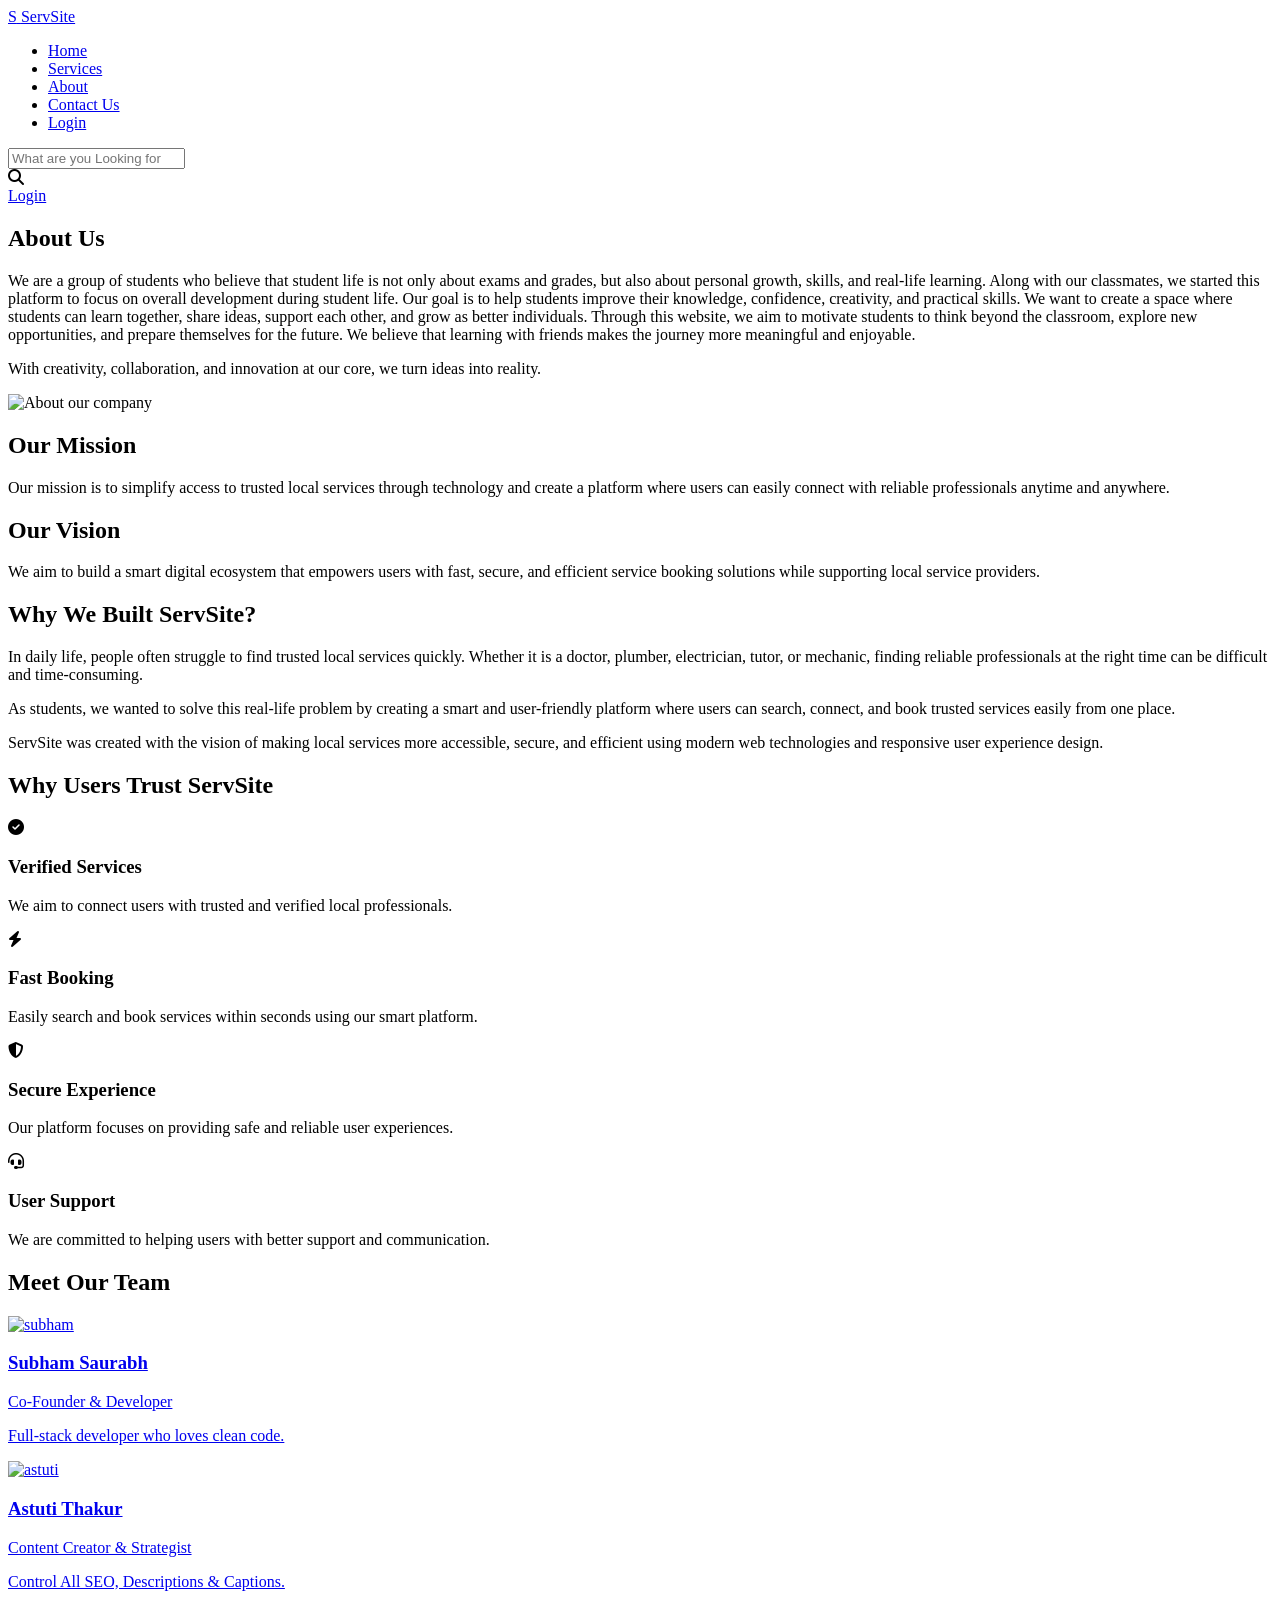
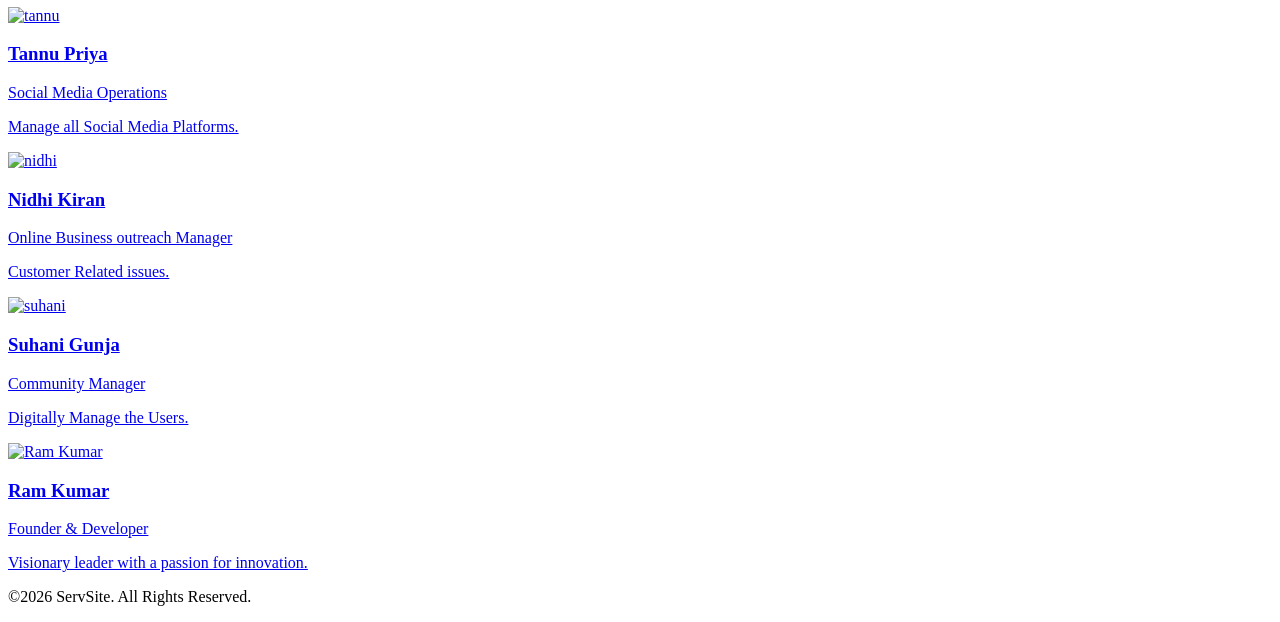
==== about.html @ d85c0b13 "Add files via upload our website and project for future!!" ====
<!doctype html>
<html lang="en">
  <head>
    <meta charset="UTF-8" />
    <meta name="viewport" content="width=device-width, initial-scale=1.0" />
    <title>About Us</title>
    <link
      rel="stylesheet"
      href="https://cdnjs.cloudflare.com/ajax/libs/font-awesome/6.5.1/css/all.min.css"
    />
    
    <link rel="shortcut icon" href="../images/TransparentLogo.png" type="image/x-icon">
    <link rel="stylesheet" href="../css/style.css" />
    <link rel="stylesheet" href="../css/about.css" />
  </head>
  <body>
    <!-- ================= NAVBAR ================= -->
    <header class="header">
      <nav class="navbar">
        <!-- Logo -->
        <a href="#" class="logo">
          <span class="logo-icon">S</span>
          <span>ServSite</span>
        </a>

        <!-- Nav Links -->
        <ul class="nav-links" id="navLinks">
          <li><a href="../HTML/index.html">Home</a></li>
          <li><a href="#services">Services</a></li>
          <li><a href="../HTML/about.html">About</a></li>
          <li><a href="#">Contact Us</a></li>

          <!-- Mobile Login -->
          <li class="mobile-login">
            <a href="../HTML/login.html" class="btn">Login</a>
          </li>
        </ul>

        <!-- SEARCH BOX -->
        <div class="search-container">
          <!-- Desktop Search -->
          <div class="search-box">
            <input
              type="text"
              id="searchInput"
              placeholder="What are you Looking for"
            />
            <div class="search-results" id="searchResults"></div>
          </div>

          <!-- Mobile Search Icon -->
          <div class="mobile-search" id="mobileSearch">
            <i class="fa-solid fa-magnifying-glass"></i>
          </div>
        </div>
        <!-- Login Button -->
        <a href="../HTML/login.html" class="btn desktop-btn"> Login </a>

        <!-- Hamburger -->
        <div class="hamburger" id="hamburger">
          <span></span>
          <span></span>
          <span></span>
        </div>
      </nav>
    </header>

    <!-- About Section -->
    <section class="about">
      <div class="about-container">
        <div class="about-text">
          <h1>About Us</h1>
          <p>
            We are a group of students who believe that student life is not only
            about exams and grades, but also about personal growth, skills, and
            real-life learning. Along with our classmates, we started this
            platform to focus on overall development during student life. Our
            goal is to help students improve their knowledge, confidence,
            creativity, and practical skills. We want to create a space where
            students can learn together, share ideas, support each other, and
            grow as better individuals. Through this website, we aim to motivate
            students to think beyond the classroom, explore new opportunities,
            and prepare themselves for the future. We believe that learning with
            friends makes the journey more meaningful and enjoyable.
          </p>
          <p>
            With creativity, collaboration, and innovation at our core, we turn
            ideas into reality.
          </p>
        </div>

        <div class="about-image">
          <img src="../images/logo.png" alt="About our company" />
        </div>
      </div>
    </section>

    <!-- ================= OUR MISSION ================= -->
    <section class="mission">
      <div class="mission-container">
        <div class="mission-card">
          <h2>Our Mission</h2>
          <p>
            Our mission is to simplify access to trusted local services through
            technology and create a platform where users can easily connect with
            reliable professionals anytime and anywhere.
          </p>
        </div>

        <div class="mission-card">
          <h2>Our Vision</h2>
          <p>
            We aim to build a smart digital ecosystem that empowers users with
            fast, secure, and efficient service booking solutions while
            supporting local service providers.
          </p>
        </div>
      </div>
    </section>

    <!-- ================= WHY WE BUILT THIS PROJECT ================= -->

    <section class="project-story">
      <div class="story-container">
        <div class="story-content">
          <h2>Why We Built ServSite?</h2>

          <p>
            In daily life, people often struggle to find trusted local services
            quickly. Whether it is a doctor, plumber, electrician, tutor, or
            mechanic, finding reliable professionals at the right time can be
            difficult and time-consuming.
          </p>

          <p>
            As students, we wanted to solve this real-life problem by creating a
            smart and user-friendly platform where users can search, connect,
            and book trusted services easily from one place.
          </p>

          <p>
            ServSite was created with the vision of making local services more
            accessible, secure, and efficient using modern web technologies and
            responsive user experience design.
          </p>
        </div>
      </div>
    </section>

    <!-- ================= TRUST PROMISE ================= -->
<section class="trust-section">
    <h2>
        Why Users Trust ServSite
    </h2>
    <div class="trust-container">
        <!-- CARD -->
        <div class="trust-card">
            <div class="trust-icon">
              <i class="fa-solid fa-circle-check"></i>
            </div>
            <h3>
                Verified Services
            </h3>
            <p>
                We aim to connect users
                with trusted and verified
                local professionals.
            </p>
        </div>
        <!-- CARD -->
        <div class="trust-card">
            <div class="trust-icon">
              <i class="fa-solid fa-bolt"></i>
            </div>
            <h3>
                Fast Booking
            </h3>
            <p>
                Easily search and book
                services within seconds
                using our smart platform.
            </p>
        </div>
        <!-- CARD -->
        <div class="trust-card">
            <div class="trust-icon">
              <i class="fa-solid fa-shield-halved"></i>
            </div>
            <h3>
                Secure Experience
            </h3>
            <p>
                Our platform focuses on
                providing safe and reliable
                user experiences.
            </p>
        </div>

        <!-- CARD -->
        <div class="trust-card">
            <div class="trust-icon">
              <i class="fa-solid fa-headset"></i>
            </div>
            <h3>
                User Support
            </h3>

            <p>
                We are committed to helping
                users with better support
                and communication.
            </p>
        </div>
    </div>
</section>

    <!-- Team Section -->
    <section class="team">
      <h2>Meet Our Team</h2>
      <div class="team-container">

        <a href="../Team/subham.html" class="team-link">
          <div class="team-member" >
            <img src="../images/subham_img.jpg" alt="subham" />
            <h3>Subham Saurabh</h3>
            <p class="role">Co-Founder & Developer</p>
            <p>Full-stack developer who loves clean code.</p>
          </div>
        </a>

        <!-- <div class="team-member">
                <img src="krishna.jpeg" alt="Team Member 3">
                <h3>Krishna Pandey</h3>
                <p class="role">UI/UX Designer</p>
                <p>Creative designer focused on user experience.</p>
        </div> -->

        <a href="../Team/astuti.html" class="team-link">
          <div class="team-member" >
            <img src="../images/ASTUTI_IMG.jpeg" alt="astuti" />
            <h3>Astuti Thakur</h3>
            <p class="role">Content Creator & Strategist</p>
            <p>Control All SEO, Descriptions & Captions.</p>
          </div>
        </a>

        <a href="../Team/tannu.html" class="team-link">
          <div class="team-member" >
            <img src="../images/tannu_imgg.jpg" alt="tannu" />
            <h3>Tannu Priya</h3>
            <p class="role">Social Media Operations</p>
            <p>Manage all Social Media Platforms.</p>
          </div>
        </a>
        
        <a href="../Team/nidhi.html" class="team-link">
          <div class="team-member">
            <img src="../images/NIDHI IMAGE.jpeg" alt="nidhi" />
            <h3>Nidhi Kiran</h3>
            <p class="role">Online Business outreach Manager</p>
            <p>Customer Related issues.</p>
          </div>
        </a>
        
        <a href="../Team/suhani.html" class="team-link">
          <div class="team-member" >
            <img src="../images/suhani.png" alt="suhani" />
            <h3>Suhani Gunja</h3>
            <p class="role">Community Manager</p>
            <p>Digitally Manage the Users.</p>
          </div>
        </a>
        
        <a href="../Team/ram.html" class="team-link">
          <div class="team-member">
            <img src="../images/ramupload.jpg" alt="Ram Kumar">
            <h3> Ram Kumar</h3>
            <p class="role">Founder & Developer</p>
            <p>Visionary leader with a passion for innovation.</p>
          </div>
        </a>
    
    </section>

    <!-- ================= FOOTER ================= -->
    <footer class="footer">
      <p>©2026 ServSite. All Rights Reserved.</p>
    </footer>
    <script src="../JavaScript/script.js"></script>
  </body>
</html>
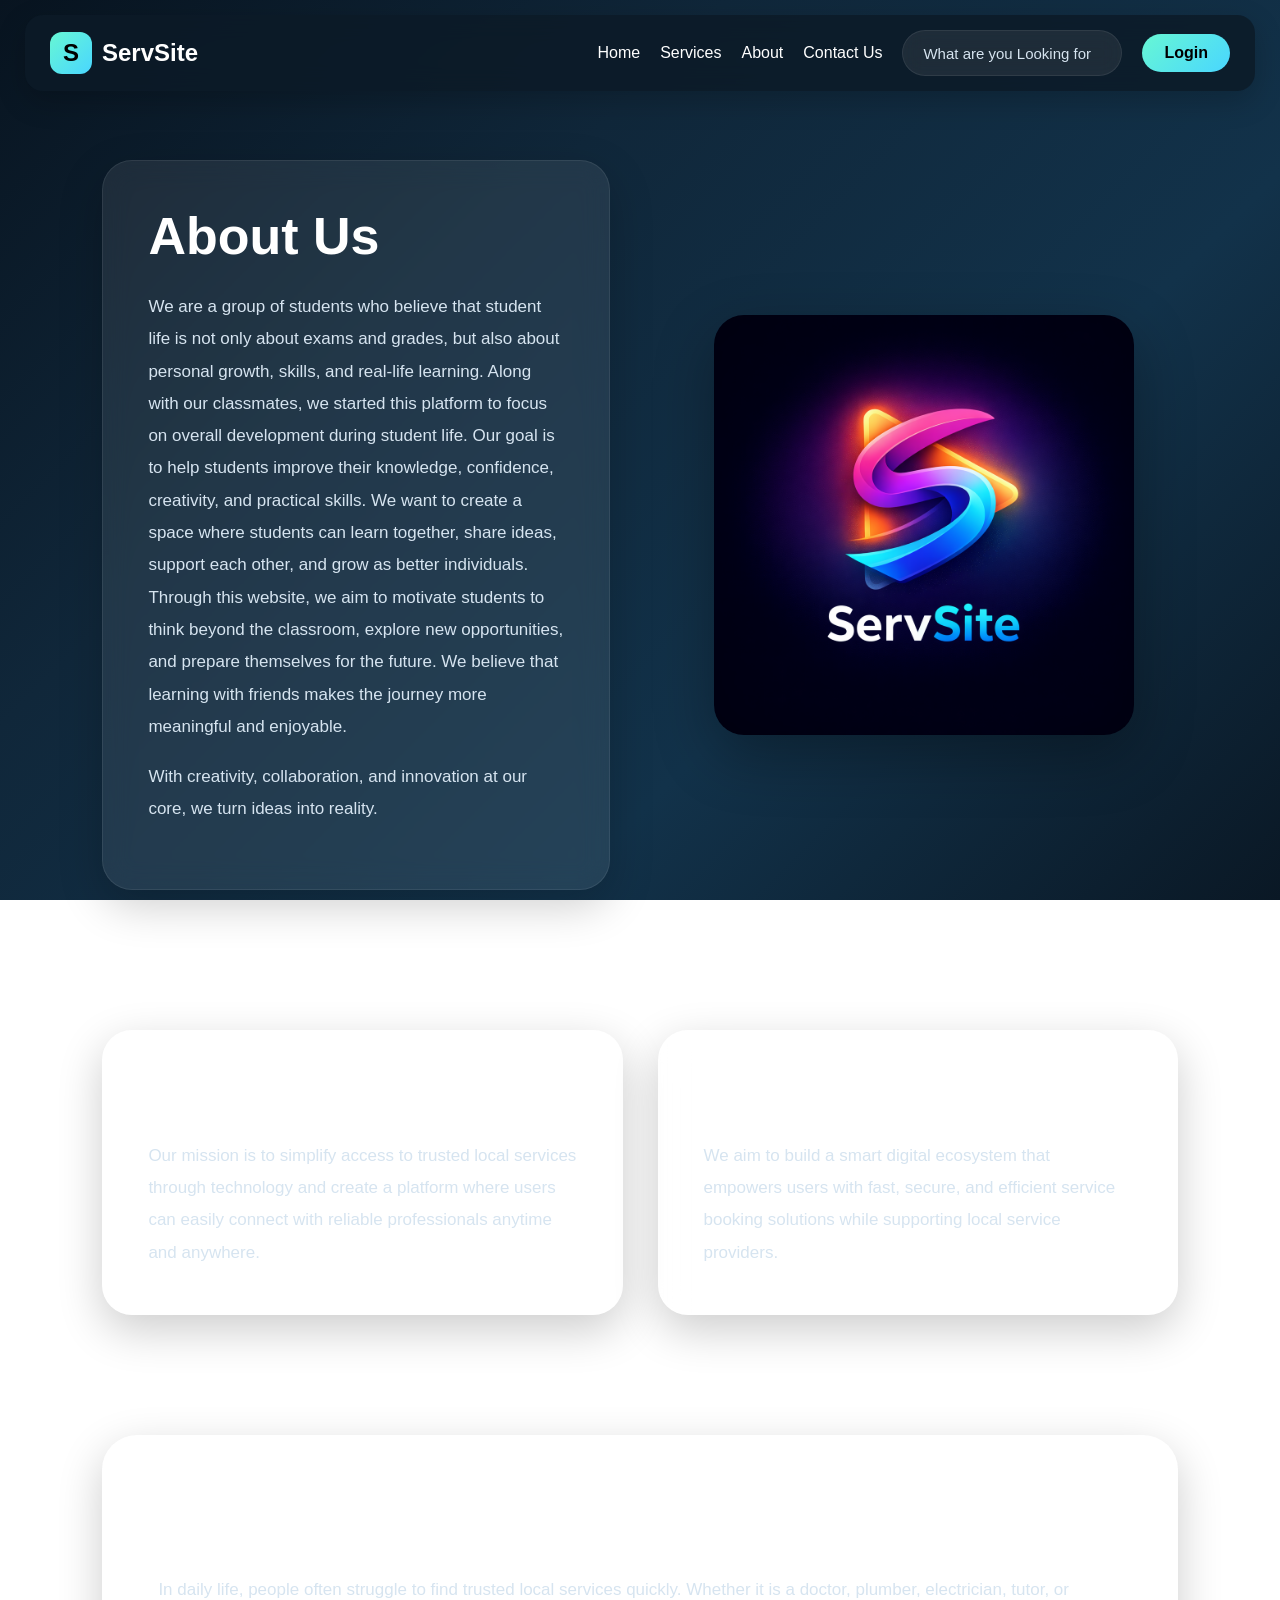
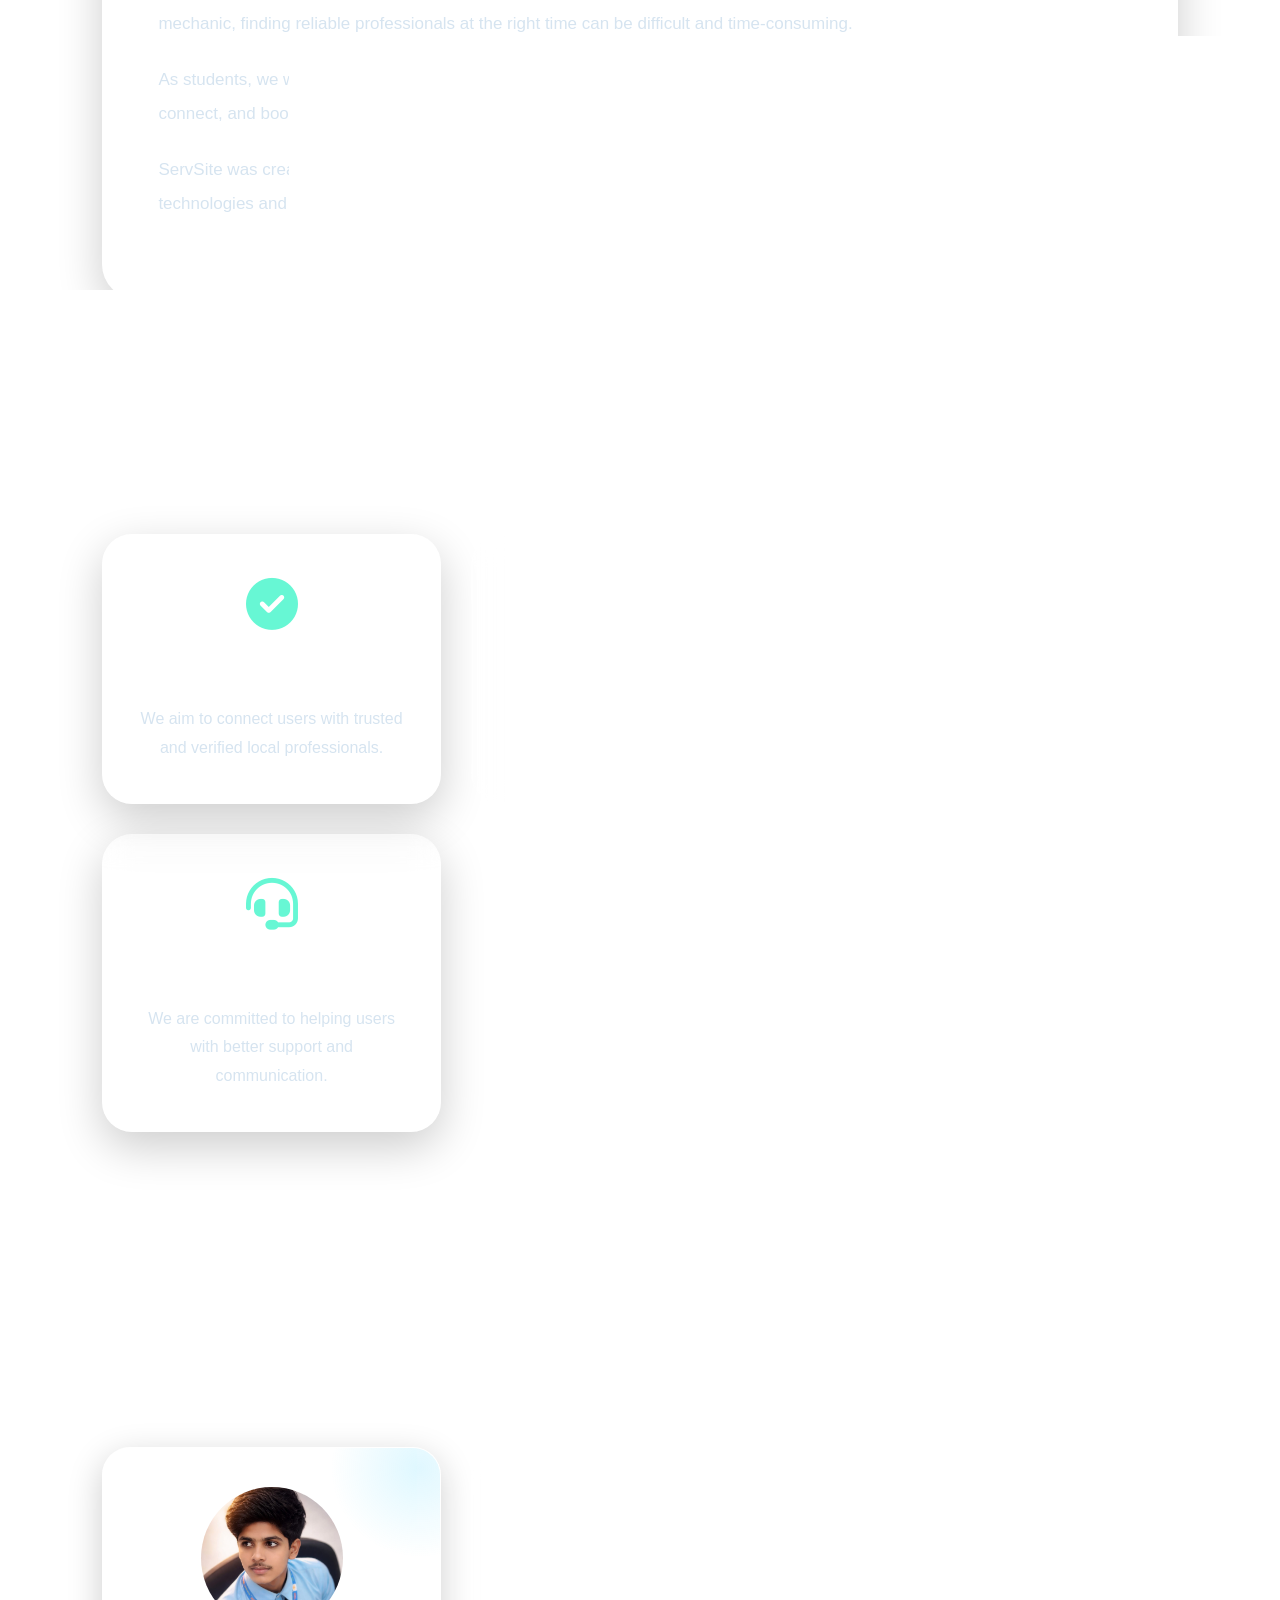
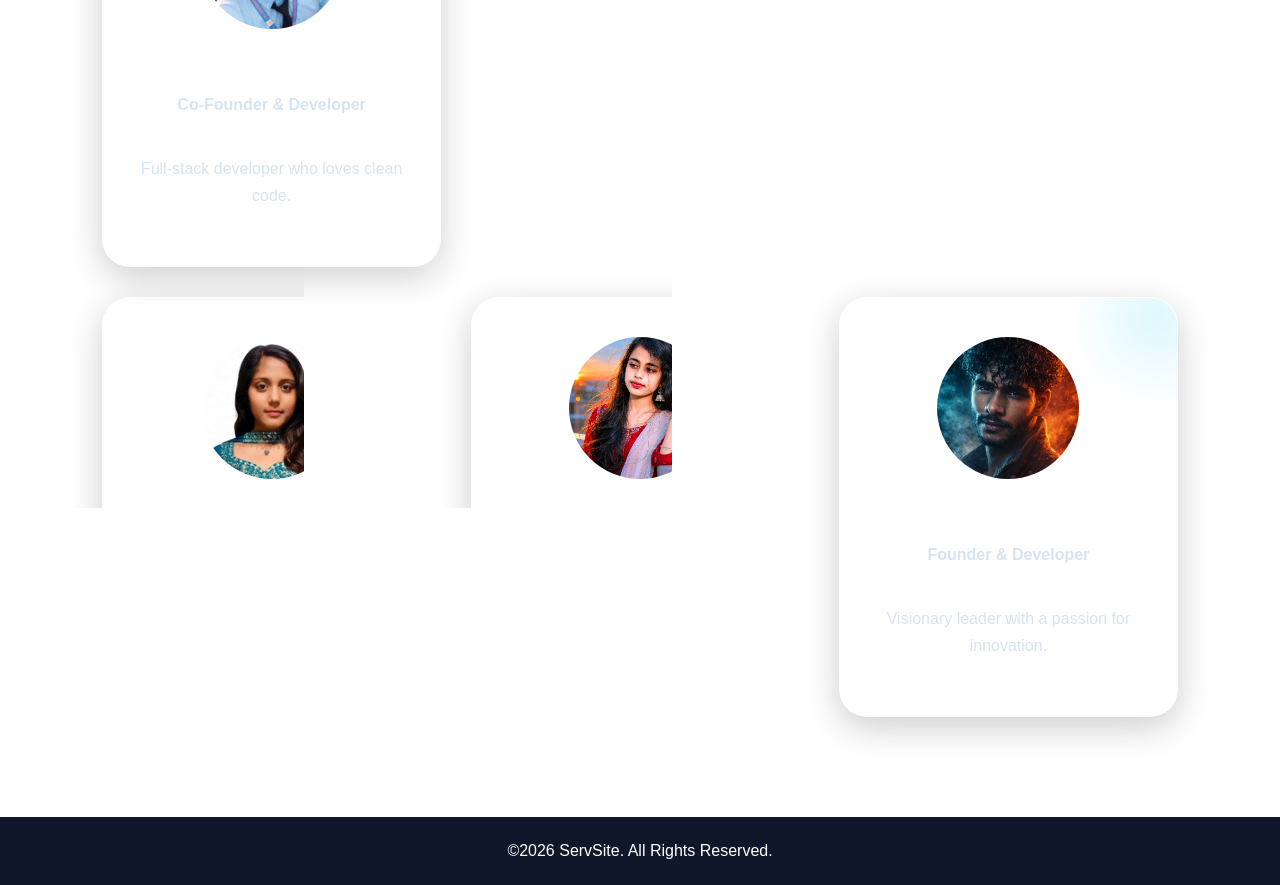
==== commit 27497ecf: "Refactor about.html for local resource links Updated links to local resources and improved HTML stru" ====
--- a/about.html
+++ b/about.html
@@ -10,8 +10,8 @@
     />
     
     <link rel="shortcut icon" href="../images/TransparentLogo.png" type="image/x-icon">
-    <link rel="stylesheet" href="../css/style.css" />
-    <link rel="stylesheet" href="../css/about.css" />
+    <link rel="stylesheet" href="style.css" />
+    <link rel="stylesheet" href="about.css" />
   </head>
   <body>
     <!-- ================= NAVBAR ================= -->
@@ -25,14 +25,14 @@
 
         <!-- Nav Links -->
         <ul class="nav-links" id="navLinks">
-          <li><a href="../HTML/index.html">Home</a></li>
+          <li><a href="index.html">Home</a></li>
           <li><a href="#services">Services</a></li>
-          <li><a href="../HTML/about.html">About</a></li>
+          <li><a href="about.html">About</a></li>
           <li><a href="#">Contact Us</a></li>
 
           <!-- Mobile Login -->
           <li class="mobile-login">
-            <a href="../HTML/login.html" class="btn">Login</a>
+            <a href="login.html" class="btn">Login</a>
           </li>
         </ul>
 
@@ -54,7 +54,7 @@
           </div>
         </div>
         <!-- Login Button -->
-        <a href="../HTML/login.html" class="btn desktop-btn"> Login </a>
+        <a href="login.html" class="btn desktop-btn"> Login </a>
 
         <!-- Hamburger -->
         <div class="hamburger" id="hamburger">
@@ -90,7 +90,7 @@
         </div>
 
         <div class="about-image">
-          <img src="../images/logo.png" alt="About our company" />
+          <img src="logo.png" alt="About our company" />
         </div>
       </div>
     </section>
@@ -219,9 +219,9 @@
       <h2>Meet Our Team</h2>
       <div class="team-container">
 
-        <a href="../Team/subham.html" class="team-link">
-          <div class="team-member" >
-            <img src="../images/subham_img.jpg" alt="subham" />
+        <a href="subham.html" class="team-link">
+          <div class="team-member" >
+            <img src="subham_img.jpg" alt="subham" />
             <h3>Subham Saurabh</h3>
             <p class="role">Co-Founder & Developer</p>
             <p>Full-stack developer who loves clean code.</p>
@@ -235,45 +235,45 @@
                 <p>Creative designer focused on user experience.</p>
         </div> -->
 
-        <a href="../Team/astuti.html" class="team-link">
-          <div class="team-member" >
-            <img src="../images/ASTUTI_IMG.jpeg" alt="astuti" />
+        <a href="astuti.html" class="team-link">
+          <div class="team-member" >
+            <img src="ASTUTI_IMG.jpeg" alt="astuti" />
             <h3>Astuti Thakur</h3>
             <p class="role">Content Creator & Strategist</p>
             <p>Control All SEO, Descriptions & Captions.</p>
           </div>
         </a>
 
-        <a href="../Team/tannu.html" class="team-link">
-          <div class="team-member" >
-            <img src="../images/tannu_imgg.jpg" alt="tannu" />
+        <a href="tannu.html" class="team-link">
+          <div class="team-member" >
+            <img src="tannu_imgg.jpg" alt="tannu" />
             <h3>Tannu Priya</h3>
             <p class="role">Social Media Operations</p>
             <p>Manage all Social Media Platforms.</p>
           </div>
         </a>
         
-        <a href="../Team/nidhi.html" class="team-link">
+        <a href="nidhi.html" class="team-link">
           <div class="team-member">
-            <img src="../images/NIDHI IMAGE.jpeg" alt="nidhi" />
+            <img src="NIDHI IMAGE.jpeg" alt="nidhi" />
             <h3>Nidhi Kiran</h3>
             <p class="role">Online Business outreach Manager</p>
             <p>Customer Related issues.</p>
           </div>
         </a>
         
-        <a href="../Team/suhani.html" class="team-link">
-          <div class="team-member" >
-            <img src="../images/suhani.png" alt="suhani" />
+        <a href="suhani.html" class="team-link">
+          <div class="team-member" >
+            <img src="suhani.png" alt="suhani" />
             <h3>Suhani Gunja</h3>
             <p class="role">Community Manager</p>
             <p>Digitally Manage the Users.</p>
           </div>
         </a>
         
-        <a href="../Team/ram.html" class="team-link">
+        <a href="ram.html" class="team-link">
           <div class="team-member">
-            <img src="../images/ramupload.jpg" alt="Ram Kumar">
+            <img src="ramupload.jpg" alt="Ram Kumar">
             <h3> Ram Kumar</h3>
             <p class="role">Founder & Developer</p>
             <p>Visionary leader with a passion for innovation.</p>
@@ -286,6 +286,6 @@
     <footer class="footer">
       <p>©2026 ServSite. All Rights Reserved.</p>
     </footer>
-    <script src="../JavaScript/script.js"></script>
+    <script src="script.js"></script>
   </body>
-</html>+</html>
--- a/style.css
+++ b/style.css
@@ -0,0 +1,838 @@
+/* ===== UNIVERSAL STYLES ===== */
+*{
+    margin:0;
+    padding:0;
+    box-sizing:border-box;
+    font-family:'Poppins',sans-serif;
+}
+
+html{
+    scroll-behavior:smooth;
+}
+
+body{
+    min-height: 100vh;
+    background: linear-gradient(135deg, #081420,#10273a,#12324a,#0a1825);
+    background-attachment: fixed;
+    overflow-x: hidden;
+    color: #ffffff;
+}
+
+/* ===== NAVBAR BASE ===== */
+.header{
+    width:100%;
+    position:fixed;
+    top:0;
+    left:0;
+    z-index:1000;
+    padding:15px 25px;
+}
+
+.navbar{
+    max-width:1300px;
+    margin:auto;
+    display:flex;
+    justify-content:space-between;
+    align-items:center;
+    background:rgba(12,26,39,0.85);
+    backdrop-filter:blur(12px);
+    -webkit-backdrop-filter:blur(12px);
+    padding:15px 25px;
+    border-radius:18px;
+    box-shadow:0 10px 30px rgba(0,0,0,0.2);
+}
+
+/* ===== SEARCH CONTAINER POSITIONING ===== */
+.search-container{
+    display:flex;
+    align-items:center;
+    margin-right:15px;
+}
+
+/* ===== DESKTOP SEARCH BOX ===== */
+.search-box{
+    position:relative;
+    width:220px;
+    height:46px;
+    display:flex;
+    align-items:center;
+    background:rgba(255,255,255,0.08);
+    border:1px solid rgba(255,255,255,0.08);
+    backdrop-filter:blur(10px);
+    border-radius:40px;
+    overflow:hidden;
+    transition:0.35s ease;
+}
+.search-box:hover{
+    box-shadow:0 10px 35px rgba(73,214,255,0.15);
+    border-color: rgba(73,214,255,0.3);
+}
+
+.search-box input{
+    width:100%;
+    height:100%;
+    background:transparent;
+    border:none;
+    outline:none;
+    color:white;
+    padding: 0 20px;
+    font-size:15px;
+}
+.search-box input::placeholder{
+    color:#d6e4f0;
+}
+
+/* ===== MOBILE SEARCH ICON LAYER ===== */
+.mobile-search{
+    display:none;
+    width:45px;
+    height:45px;
+    border-radius:50%;
+    align-items:center;
+    justify-content:center;
+    background:rgba(255,255,255,0.08);
+    border:1px solid rgba(255,255,255,0.08);
+    backdrop-filter:blur(10px);
+    color:white;
+    cursor:pointer;
+    font-size:18px;
+}
+
+/* ===== SEARCH LIVE RESULTS DROPDOWN ===== */
+.search-results{
+    position:absolute;
+    top:60px;
+    left:0;
+    width:100%;
+    background:rgba(12,26,39,0.96);
+    border:1px solid rgba(255,255,255,0.08);
+    backdrop-filter:blur(15px);
+    border-radius:20px;
+    overflow:hidden;
+    opacity:0;
+    visibility:hidden;
+    transform:translateY(10px);
+    transition:0.3s ease;
+    z-index:1500;
+}
+
+.search-results.active{
+    opacity:1;
+    visibility:visible;
+    transform:translateY(0);
+}
+
+.search-item{
+    padding:15px 18px;
+    color:white;
+    cursor:pointer;
+    border-bottom:1px solid rgba(255,255,255,0.05);
+    transition:0.3s ease;
+}
+
+.search-item:hover{
+    background:rgba(73,214,255,0.15);
+    padding-left:24px;
+}
+
+/* ===== BRAND LOGO STYLES ===== */
+.logo{
+    display:flex;
+    align-items:center;
+    gap:10px;
+    color:white;
+    text-decoration:none;
+    font-size:24px;
+    font-weight:700;
+}
+
+.logo-icon{
+    width:42px;
+    height:42px;
+    border-radius:12px;
+    display:flex;
+    align-items:center;
+    justify-content:center;
+    background:linear-gradient(135deg,#67f7d4,#49d6ff);
+    color:black;
+    font-weight:700;
+}
+
+/* ===== DESKTOP NAV LINKS ===== */
+.nav-links{
+    display:flex;
+    align-items: center;
+    list-style:none;
+    gap:20px;
+    margin-left: auto;
+    margin-right: 20px;
+}
+
+.nav-links a{
+    color:white;
+    text-decoration:none;
+    font-weight:500;
+    position:relative;
+    padding: 5px 0;
+}
+
+.nav-links a::after{
+    content:'';
+    position:absolute;
+    left:0;
+    bottom:0;
+    width:100%;
+    height:2px;
+    background:#49d6ff;
+    transform:scaleX(0);
+    transform-origin:right;
+    transition:0.3s;
+}
+
+.nav-links a:hover::after{
+    transform:scaleX(1);
+    transform-origin:left;
+}
+
+/* ===== BUTTONS OVERALL ===== */
+.btn{
+    background:linear-gradient(135deg,#67f7d4,#49d6ff);
+    color:black;
+    text-decoration:none;
+    padding:10px 22px;
+    border-radius:30px;
+    font-weight:600;
+    border: none;
+    cursor: pointer;
+    display: inline-block;
+    transition: 0.3s ease;
+}
+
+.btn:hover{
+    transform:translateY(-3px);
+    box-shadow: 0 8px 20px rgba(73,214,255,0.3);
+}
+
+.desktop-btn {
+    margin-left: 5px;
+}
+
+/* ===== HAMBURGER ANIMATION STYLES ===== */
+.hamburger{
+    display:none;
+    cursor:pointer;
+    z-index: 1100;
+}
+
+.hamburger span{
+    display:block;
+    width:26px;
+    height:3px;
+    margin:5px;
+    background:white;
+    transition:0.3s;
+    border-radius: 2px;
+}
+
+.hamburger.active span:nth-child(1){
+    transform: translateY(8px) rotate(45deg);
+}
+
+.hamburger.active span:nth-child(2){
+    opacity:0;
+}
+
+.hamburger.active span:nth-child(3){
+    transform: translateY(-8px) rotate(-45deg);
+}
+
+.mobile-login{
+    display:none;
+}
+
+/* ===== HERO BODY ===== */
+.hero{
+    min-height:100vh;
+    display:flex;
+    justify-content:center;
+    align-items:center;
+    flex-direction: column;
+    text-align:center;
+    padding:160px 20px 60px; /* Top padding optimized for fixed navbar */
+    position: relative;
+    overflow: hidden;
+}
+
+.hero h1{
+    font-size:54px;
+    margin-bottom:20px;
+    line-height: 1.2;
+    font-weight: 700;
+}
+
+.hero p{
+    font-size:20px;
+    margin-bottom:35px;
+    color: #d7e6f5;
+}
+
+/* ===== SERVICES CONTAINER ===== */
+.services{
+    padding:80px 5%;
+}
+
+.services h2{
+    text-align:center;
+    font-size:40px;
+    margin-bottom:50px;
+}
+
+.service-grid{
+    display:grid;
+    grid-template-columns:repeat(auto-fit,minmax(250px,1fr));
+    gap:30px;
+}
+
+.service-card{
+    background: rgba(255, 255, 255, 0.04);
+    border: 1px solid rgba(255, 255, 255, 0.08);
+    backdrop-filter:blur(25px);
+    padding:30px;
+    border-radius:24px;
+    text-align:center;
+    box-shadow:0 15px 40px rgba(0,0,0,0.2);
+    transition: 0.35s ease;
+    cursor: pointer;
+}
+
+.service-card:hover{
+    transform:translateY(-10px);
+    border-color: rgba(73,214,255,0.4);
+    box-shadow: 0 15px 30px rgba(73,214,255,0.1);
+}
+
+.service-card.hide {
+    display: none !important;
+}
+
+.service-card img{
+    width:90px;
+    height:90px;
+    object-fit:cover;
+    border-radius:50%;
+    margin-bottom:18px;
+    border: 2px solid rgba(255,255,255,0.1);
+}
+
+.service-card h3{
+    margin-bottom:10px;
+    color: #67f7d4;
+}
+
+.service-card p{
+    color: #d6e4f0;
+}
+
+/* ===== HOW IT WORKS GRID ===== */
+.how-it-works{
+    padding:80px 5%;
+    text-align:center;
+}
+
+.how-it-works h2{
+    font-size:42px;
+    margin-bottom:60px;
+}
+
+.work-container{
+    display:grid;
+    grid-template-columns:repeat(auto-fit,minmax(250px,1fr));
+    gap:30px;
+}
+
+.work-card{
+    background:rgba(255,255,255,0.04);
+    border:1px solid rgba(255,255,255,0.08);
+    backdrop-filter:blur(12px);
+    padding:40px 30px;
+    border-radius:25px;
+    transition:0.35s ease;
+    box-shadow:0 10px 35px rgba(0,0,0,0.2);
+}
+
+.work-card:hover{
+    transform:translateY(-12px);
+    box-shadow:0 20px 50px rgba(73,214,255,0.18);
+}
+
+.work-icon{
+    font-size:55px;
+    margin-bottom:25px;
+}
+
+.work-card h3{
+    margin-bottom:15px;
+    font-size:24px;
+}
+
+.work-card p{
+    color:#d6e4f0;
+    line-height:1.7;
+}
+
+/* ===== WHY CHOOSE US LAYOUT ===== */
+.why-choose{
+    padding:80px 5%;
+}
+
+.choose-content{
+    display:grid;
+    grid-template-columns:repeat(auto-fit,minmax(300px,1fr));
+    gap:40px;
+    align-items:center;
+}
+
+.choose-text h2{
+    font-size:46px;
+    margin-bottom:25px;
+}
+
+.choose-text p{
+    color:#d6e4f0;
+    line-height:1.9;
+    margin-bottom:35px;
+    font-size:18px;
+}
+
+.choose-features{
+    display:flex;
+    flex-direction:column;
+    gap:20px;
+}
+
+.feature-item{
+    background:rgba(255,255,255,0.04);
+    border:1px solid rgba(255,255,255,0.08);
+    backdrop-filter:blur(10px);
+    padding:18px 22px;
+    border-radius:18px;
+    transition:0.3s ease;
+}
+
+.feature-item:hover{
+    transform:translateX(10px);
+    box-shadow:0 10px 30px rgba(73,214,255,0.15);
+}
+
+.choose-image{
+    display:flex;
+    justify-content:center;
+}
+
+.image-box{
+    width:100%;
+    max-width:350px;
+    aspect-ratio: 1 / 1;
+    border-radius:30px;
+    display:flex;
+    align-items:center;
+    justify-content:center;
+    background: url(logo.png);
+    background-size: cover;
+    background-position: center;
+    border: 1px solid rgba(255,255,255,0.08);
+    backdrop-filter:blur(15px);
+    position:relative;
+    overflow:hidden;
+    box-shadow:0 20px 60px rgba(0,0,0,0.25);
+}
+
+/* ===== STATS LAYOUT ===== */
+.stats-section{
+    padding:80px 5%;
+}
+
+.stats-container{
+    display:grid;
+    grid-template-columns:repeat(auto-fit,minmax(200px,1fr));
+    gap:30px;
+}
+
+.stat-card{
+    background:rgba(255,255,255,0.04);
+    border:1px solid rgba(255,255,255,0.08);
+    backdrop-filter:blur(12px);
+    border-radius:25px;
+    padding:45px 30px;
+    text-align:center;
+    transition:0.35s ease;
+    box-shadow:0 10px 35px rgba(0,0,0,0.2);
+}
+
+.stat-card:hover{
+    transform:translateY(-10px);
+    box-shadow:0 20px 50px rgba(73,214,255,0.18);
+}
+
+.stat-card h2{
+    font-size:52px;
+    color:#67f7d4;
+    margin-bottom:12px;
+}
+
+.stat-card p{
+    font-size:18px;
+    letter-spacing:1px;
+}
+
+/* ===== SCROLL ANIMATION INITIAL SYSTEM ===== */
+.service-card, .work-card, .stat-card, .team-member, .feature-item{
+    opacity:0;
+    transform:translateY(40px);
+    transition:0.8s ease;
+}
+
+.service-card.show, .work-card.show, .stat-card.show, .team-member.show, .feature-item.show{
+    opacity:1;
+    transform:translateY(0);
+}
+
+.navbar.scrolled{
+    background:rgba(7,15,25,0.95);
+    box-shadow:0 10px 35px rgba(0,0,0,0.35);
+}
+
+.active-link{
+    color:#67f7d4 !important;
+}
+
+/* ===== BOOKING MODAL MAIN LAYER ===== */
+.booking-modal{
+    position:fixed;
+    inset:0;
+    background:rgba(0,0,0,0.65);
+    display:flex;
+    align-items:center;
+    justify-content:center;
+    opacity:0;
+    visibility:hidden;
+    transition:0.3s ease;
+    z-index:2000;
+    padding: 20px;
+}
+
+.booking-modal.active{
+    opacity:1;
+    visibility:visible;
+}
+
+.booking-box{
+    width:100%;
+    max-width:420px;
+    background:rgba(12,26,39,0.95);
+    border:1px solid rgba(255,255,255,0.08);
+    backdrop-filter:blur(15px);
+    padding:30px;
+    border-radius:28px;
+    position:relative;
+    max-height: 90vh;
+    overflow-y: auto;
+}
+
+.booking-box h2{
+    margin-bottom:25px;
+    text-align:center;
+}
+
+.booking-box form{
+    display:flex;
+    flex-direction:column;
+    gap:18px;
+}
+
+.close-modal{
+    position:absolute;
+    top:18px;
+    right:20px;
+    cursor:pointer;
+    font-size:18px;
+}
+
+/* ===== FOOTER BASE ===== */
+.footer{
+    background:#0f172a;
+    color:white;
+    text-align:center;
+    padding:25px;
+}
+
+/* ===== HERO TAG CHIPS ===== */
+.search-status{
+    margin-top:25px;
+    color:#d6e4f0;
+    font-size:16px;
+    letter-spacing:1px;
+    opacity:0.9;
+}
+
+.service-list{
+    margin-top:25px;
+    display:flex;
+    flex-wrap:wrap;
+    justify-content:center;
+    gap:15px;
+}
+
+.service-item{
+    padding:12px 22px;
+    background:rgba(255,255,255,0.08);
+    border:1px solid rgba(255,255,255,0.08);
+    backdrop-filter:blur(12px);
+    border-radius:40px;
+    color:white;
+    cursor:pointer;
+    transition:0.3s ease;
+    font-size:15px;
+    text-transform:capitalize;
+}
+
+/* ===== FLOATING LABELS ENGINE ===== */
+.input-group {
+    position: relative;
+    width: 100%;
+}
+
+.booking-box .input-group input,
+.booking-box .input-group textarea {
+    width: 100%;
+    height: 54px;
+    border: 1px solid rgba(255, 255, 255, 0.1);
+    outline: none;
+    border-radius: 15px;
+    padding: 18px 18px 6px 18px;
+    background: rgba(255, 255, 255, 0.06);
+    color: white;
+    font-size: 15px;
+    transition: all 0.3s ease;
+}
+
+.booking-box .input-group textarea {
+    height: 100px;
+    padding-top: 22px;
+    resize: none;
+}
+
+.input-group label {
+    position: absolute;
+    left: 18px;
+    top: 50%;
+    transform: translateY(-50%);
+    color: #a3b8cc;
+    font-size: 14px;
+    pointer-events: none;
+    transition: all 0.3s cubic-bezier(0.4, 0, 0.2, 1);
+}
+
+.input-group textarea ~ label {
+    top: 22px;
+    transform: translateY(0);
+}
+
+.booking-box .input-group input:focus,
+.booking-box .input-group textarea:focus {
+    border-color: #49d6ff;
+    background: rgba(255, 255, 255, 0.09);
+    box-shadow: 0 0 12px rgba(73, 214, 255, 0.15);
+}
+
+.input-group input:focus ~ label,
+.input-group input:not(:placeholder-shown) ~ label,
+.input-group textarea:focus ~ label,
+.input-group textarea:not(:placeholder-shown) ~ label {
+    top: 12px;
+    left: 16px;
+    font-size: 11px;
+    font-weight: 600;
+    color: #67f7d4;
+    transform: translateY(0);
+}
+
+.location-group {
+    display: flex;
+    gap: 12px;
+    align-items: center;
+    width: 100%;
+}
+
+.gps-btn {
+    height: 54px !important;
+    width: 54px;
+    min-width: 54px;
+    display: flex;
+    align-items: center;
+    justify-content: center;
+    background: rgba(255, 255, 255, 0.06) !important;
+    border: 1px solid rgba(255, 255, 255, 0.1) !important;
+    border-radius: 15px !important;
+    color: #49d6ff !important;
+    font-size: 18px;
+    cursor: pointer;
+    transition: all 0.3s ease !important;
+}
+
+.gps-btn:hover {
+    background: rgba(73, 214, 255, 0.15) !important;
+    border-color: #49d6ff !important;
+    color: #67f7d4 !important;
+    transform: translateY(-2px);
+    box-shadow: 0 5px 15px rgba(73, 214, 255, 0.2);
+}
+
+.gps-btn:active {
+    transform: translateY(1px);
+}
+
+.gps-btn.loading i {
+    animation: gpsSpin 1s linear infinite;
+    color: #67f7d4;
+}
+
+@keyframes gpsSpin {
+    0% { transform: rotate(0deg); }
+    100% { transform: rotate(360deg); }
+}
+
+/* =======================================================
+    MEDIA QUERIES (PERFECT RESPONSIVE ENGINE)
+   ======================================================= */
+@media (max-width: 895px) {
+    .header {
+        padding: 10px 15px;
+    }
+    .navbar {
+        padding: 12px 20px;
+    }
+    .nav-links {
+        position: absolute;
+        width: 260px;
+        top: 100%;
+        right: 0px;
+        margin-top: 10px;
+        background: #0c1d2c;
+        border: 1px solid rgba(255,255,255,0.08);
+        box-shadow: 0 15px 40px rgba(0,0,0,0.5);
+        flex-direction: column;
+        align-items: stretch;
+        text-align: center;
+        padding: 25px 20px;
+        border-radius: 20px;
+        opacity: 0;
+        visibility: hidden;
+        transform: translateY(-15px);
+        transition: 0.3s cubic-bezier(0.175, 0.885, 0.32, 1.275);
+        gap: 15px;
+        z-index: 1000;
+    }
+    .nav-links.active {
+        opacity: 1;
+        visibility: visible;
+        transform: translateY(0);
+    }
+    .desktop-btn {
+        display: none;
+    }
+    .mobile-login {
+        display: block;
+        margin-top: 5px;
+    }
+    .mobile-login .btn {
+        display: block;
+        width: 100%;
+    }
+    .hamburger {
+        display: block;
+        order: 3;
+    }
+    .search-container {
+        margin-right: 15px;
+        margin-left: auto;
+        display: flex;
+        align-items: center;
+        order: 2;
+        position: relative;
+    }
+    .mobile-search {
+        display: flex;
+        z-index: 1060;
+    }
+    .search-box {
+        position: absolute;
+        top: 50%;
+        right: 0;
+        transform: translateY(-50%);
+        width: 0;
+        opacity: 0;
+        visibility: hidden;
+        transition: all 0.4s cubic-bezier(0.4, 0, 0.2, 1);
+        z-index: 1050;
+        border-radius: 40px;
+        background: #0c1a27;
+        border: 1px solid rgba(73,214,255,0.3);
+    }
+    .search-container.search-active .search-box {
+        width: 220px;
+        opacity: 1;
+        visibility: visible;
+        padding-right: 45px;
+    }
+    .search-container.search-active .mobile-search {
+        position: absolute;
+        right: 0;
+    }
+    .search-container.search-active ~ .hamburger {
+        opacity: 0.3;
+    }
+    .search-results {
+        top: 55px;
+        width: 220px;
+    }
+    .hero h1 {
+        font-size: 42px;
+    }
+    .hero p {
+        font-size: 18px;
+    }
+    .choose-text h2 {
+        font-size: 36px;
+    }
+}
+
+@media (max-width: 600px) {
+    .hero {
+        padding-top: 140px;
+    }
+    .hero h1 {
+        font-size: 32px;
+        line-height: 1.3;
+    }
+    .hero p {
+        font-size: 16px;
+        margin-bottom: 25px;
+    }
+    .services h2, .how-it-works h2, .choose-text h2 {
+        font-size: 28px;
+        margin-bottom: 35px;
+    }
+    .search-container.search-active .search-box {
+        width: 170px; /* Small screens standard width */
+    }
+    .search-results {
+        width: 170px;
+    }
+    .stat-card {
+        padding: 30px 20px;
+    }
+    .stat-card h2 {
+        font-size: 40px;
+    }
+}
--- a/about.css
+++ b/about.css
@@ -0,0 +1,326 @@
+/* ===== ABOUT PAGE ===== */
+.about{
+    padding:160px 8% 100px;
+}
+
+/* ===== ABOUT CONTAINER ===== */
+.about-container{
+    max-width:1200px;
+    margin:auto;
+    display:grid;
+    grid-template-columns:
+    repeat(auto-fit,minmax(320px,1fr));
+    gap:60px;
+    align-items:center;
+}
+
+/* ===== TEXT ===== */
+.about-text{
+    background:rgba(255,255,255,0.08);
+    border:1px solid rgba(255,255,255,0.08);
+    backdrop-filter:blur(14px);
+    padding:45px;
+    border-radius:30px;
+    box-shadow:0 15px 45px rgba(0,0,0,0.2);
+}
+
+.about-text h1{
+    font-size:52px;
+    color:white;
+    margin-bottom:25px;
+}
+
+.about-text p{
+    color:#d6e4f0;
+    line-height:1.9;
+    margin-bottom:18px;
+    font-size:17px;
+}
+
+/* ===== IMAGE ===== */
+.about-image{
+    display:flex;
+    justify-content:center;
+}
+
+.about-image img{
+    width:100%;
+    max-width:420px;
+    border-radius:30px;
+    object-fit:cover;
+    box-shadow:0 20px 60px rgba(0,0,0,0.3);
+    transition:0.4s ease;
+}
+
+.about-image img:hover{
+    transform:scale(1.03) rotate(1deg);
+}
+
+/* ===== TEAM SECTION ===== */
+.team{
+    padding:100px 8%;
+}
+
+.team h2{
+    text-align:center;
+    font-size:48px;
+    color:white;
+    margin-bottom:60px;
+}
+
+/* ===== TEAM GRID ===== */
+.team-container{
+    display:grid;
+    grid-template-columns:repeat(auto-fit,minmax(280px,1fr));
+    flex-grow: 1;
+    gap:30px;
+    max-width:1300px;
+    margin:auto;
+}
+/* ===== TEAM CARD ===== */
+.team-member{
+    background:rgba(255,255,255,0.08);
+    border:1px solid rgba(255,255,255,0.08);
+    backdrop-filter:blur(14px);
+    padding:35px 25px;
+    height: 100%;
+    min-height: 420px;
+    display: flex;
+    flex-direction: column;
+    text-align:center;
+    align-items: center;
+    border-radius:28px;
+    transition:0.35s ease;
+    box-shadow:0 10px 35px rgba(0,0,0,0.2);
+    position:relative;
+    overflow:hidden;
+    cursor: pointer;
+}
+
+.team-member::before{
+    content:'';
+    position:absolute;
+    width:180px;
+    height:180px;
+    background:radial-gradient(circle,rgba(73,214,255,0.18),transparent 70%);
+    top:-70px;
+    right:-70px;
+}
+
+.team-member:hover{
+    transform:translateY(-12px) scale(1.02);
+    box-shadow:0 20px 50px rgba(73,214,255,0.18);
+}
+/* ===== IMAGE ===== */
+.team-member img{
+    width:150px;
+    height:150px;
+    border-radius:50%;
+    object-fit:cover;
+    border:4px solid rgba(255,255,255,0.12);
+    margin-bottom:22px;
+    position:relative;
+    z-index:1;
+}
+
+/* ===== TEXT ===== */
+.team-member h3{
+    color:white;
+    margin-bottom:8px;
+    font-size:24px;
+    position:relative;
+    z-index:1;
+}
+
+.role{
+    color:#67f7d4;
+    font-weight:600;
+    margin-bottom:15px;
+    position:relative;
+    z-index:1;
+}
+
+.team-member p{
+    color:#d6e4f0;
+    flex-grow: 1;
+    line-height:1.7;
+    position:relative;
+    z-index:1;
+}
+
+/* ===== RESPONSIVE ===== */
+@media(max-width:895px){
+    .about{
+        padding-top:140px;
+    }
+    .about-text{
+        padding:30px;
+    }
+    .about-text h1{
+        font-size:40px;
+    }
+    .team h2{
+        font-size:38px;
+    }
+}
+
+/* =========================
+MISSION SECTION
+========================= */
+.mission{
+    padding:40px 8% 100px;
+}
+
+.mission-container{
+    max-width:1200px;
+    margin:auto;
+    display:grid;
+    grid-template-columns:repeat(auto-fit,minmax(320px,1fr));
+    gap:35px;
+}
+
+/* ===== CARD ===== */
+.mission-card{
+    background:rgba(255,255,255,0.08);
+    border:1px solid rgba(255,255,255,0.08);
+    backdrop-filter:blur(14px);
+    padding:45px;
+    border-radius:30px;
+    transition:0.35s ease;
+    box-shadow:0 15px 45px rgba(0,0,0,0.2);
+}
+
+.mission-card:hover{
+    transform:translateY(-10px);
+    box-shadow:0 20px 50px rgba(73,214,255,0.18);
+}
+
+.mission-card h2{
+    color:white;
+    font-size:36px;
+    margin-bottom:22px;
+}
+
+.mission-card p{
+    color:#d6e4f0;
+    line-height:1.9;
+    font-size:17px;
+}
+
+.project-story{
+    padding:20px 8% 100px;
+}
+
+.story-container{
+    max-width:1200px;
+    margin:auto;
+}
+
+/* ===== CONTENT ===== */
+.story-content{
+    background:rgba(255,255,255,0.08);
+    border:1px solid rgba(255,255,255,0.08);
+    backdrop-filter:blur(14px);
+    padding:55px;
+    border-radius:35px;
+    box-shadow:0 15px 45px rgba(0,0,0,0.2);
+    transition:0.35s ease;
+}
+
+.story-content:hover{
+    transform:translateY(-8px);
+    box-shadow:0 20px 50px rgba(73,214,255,0.18);
+}
+
+/* ===== TITLE ===== */
+.story-content h2{
+    font-size:46px;
+    color:white;
+    margin-bottom:28px;
+}
+/* ===== TEXT ===== */
+.story-content p{
+    color:#d6e4f0;
+    line-height:2;
+    font-size:17px;
+    margin-bottom:22px;
+}
+
+/* ===== RESPONSIVE ===== */
+@media(max-width:768px){
+    .story-content{
+        padding:35px;
+    }
+    .story-content h2{
+        font-size:34px;
+    }
+}
+
+.team-link{
+    text-decoration:none;
+    display:block;
+    color: inherit;
+}
+
+.trust-section{
+    padding:20px 8% 100px;
+    text-align:center;
+}
+
+.trust-section h2{
+    color:white;
+    font-size:48px;
+    margin-bottom:60px;
+}
+
+/* ===== GRID ===== */
+.trust-container{
+    max-width:1300px;
+    margin:auto;
+    display:grid;
+    grid-template-columns:repeat(auto-fit,minmax(250px,1fr));
+    gap:30px;
+}
+
+/* ===== CARD ===== */
+.trust-card{
+    background:rgba(255,255,255,0.08);
+    border:1px solid rgba(255,255,255,0.08);
+    backdrop-filter:blur(14px);
+    padding:40px 30px;
+    border-radius:30px;
+    transition:0.35s ease;
+    box-shadow:0 15px 45px rgba(0,0,0,0.2);
+}
+
+.trust-card:hover{
+    transform:translateY(-10px);
+    box-shadow:0 20px 50px rgba(73,214,255,0.18);
+}
+
+/* ===== ICON ===== */
+.trust-icon{
+    font-size:52px;
+    margin-bottom:24px;
+    color:#67f7d4;
+    transition:0.3s ease;
+}
+
+.trust-card:hover .trust-icon{
+    transform:
+    scale(1.15)
+    rotate(5deg);
+    color:#49d6ff;
+}
+
+/* ===== TEXT ===== */
+.trust-card h3{
+    color:white;
+    margin-bottom:18px;
+    font-size:24px;
+}
+
+.trust-card p{
+    color:#d6e4f0;
+    line-height:1.8;
+}
